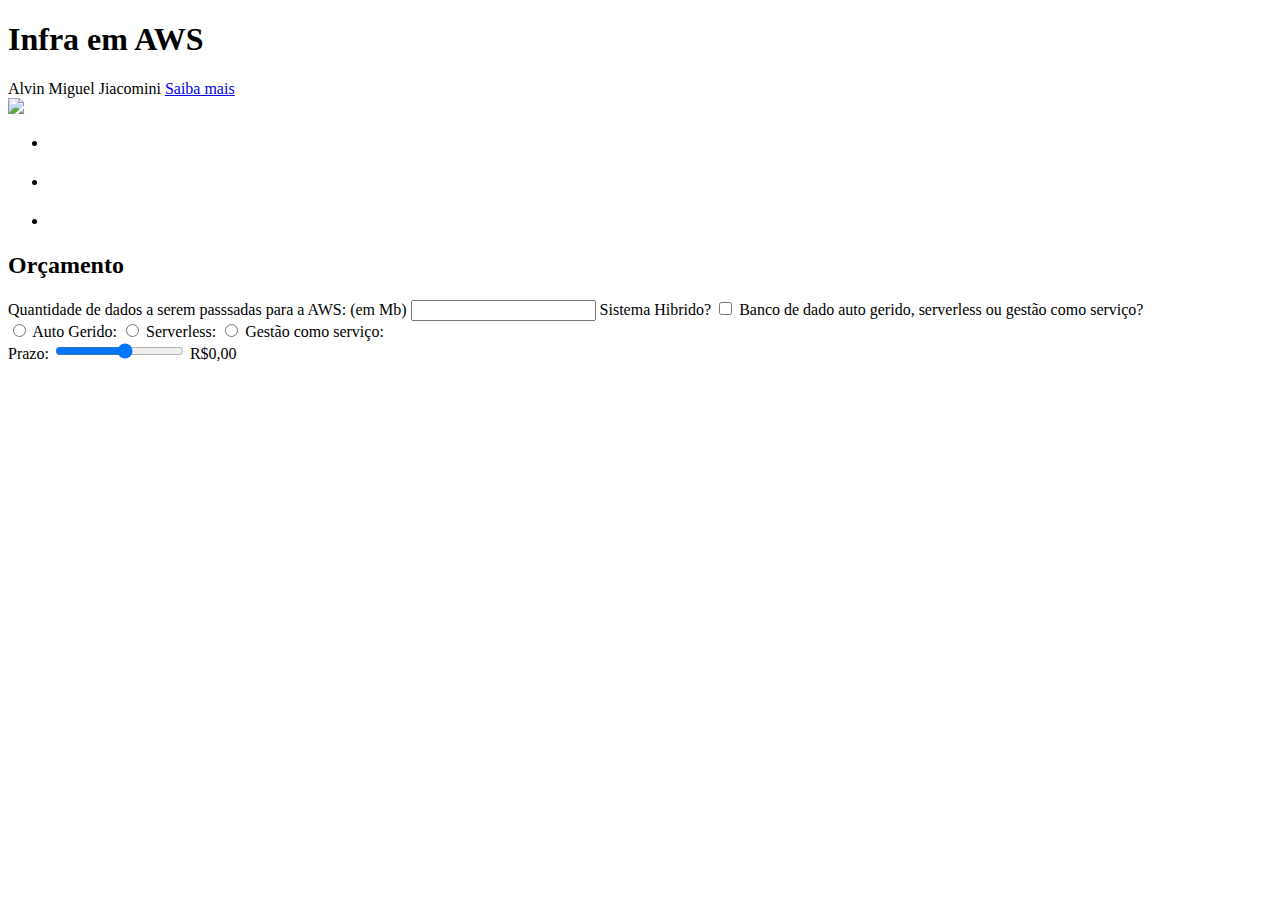
==== index.html @ 15820fe3 "Update index.html" ====
<!DOCTYPE html>
<html lang="en">

<head>
    <meta charset="UTF-8">
    <meta http-equiv="X-UA-Compatible" content="IE=edge">
    <meta name="viewport" content="width=device-width", initial-scale="1.0">
    <link rel="stylesheet" type="text/css" href="../assets/css/Style.css"/>
    <script src="./assets/js/script.js"></script>
</head>
<body>

    <header>
        <h1>Infra em AWS</h1>
        <span>Alvin Miguel Jiacomini</span>
        <a href="#">Saiba mais</a>
    </header>

    <section>
        <img src="https://avatars.githubusercontent.com/u/79878253?v=4">
    </section>




<section id="secao-projetos">
    <ul>
        <li class="card">
            <div class="card-image"><img src="" alt=""></div>
            <div class="card-info">
                <h3></h3>
                <h4></h4>
                <p></p>
            </div>
        </li>
        <li class="card">
            <div class="card-image"><img src="" alt=""></div>
            <div class="card-info">
                <h3></h3>
                <h4></h4>
                <p></p>
            </div>
        </li>
        <li class="card">
            <div class="card-image"><img src="" alt=""></div>
            <div class="card-info">
                <h3></h3>
                <h4></h4>
                <p></p>
            </div>
        </li>
    </ul>
</section>


<section id="secao-orcamento">
    <form action="">
        <h2>Orçamento</h2>
        <label for="Qtd dados">Quantidade de dados a serem passsadas para a AWS: (em Mb)</label>
        <input type="number" id="QtdDados">

        <label for="SH">Sistema Hibrido?</label>
        <input type="checkbox" id="SH">

        <label for="DB">Banco de dado auto gerido, serverless ou gestão como serviço?</label>
        <div>
            <input type="radio" id="AutoGerido" name="DB">
            <label for="Autogerido">Auto Gerido:</label>

            <input type="radio"  id="Servless" name="DB">
            <label for="servless">Serverless:</label>

            <input type="radio" id="Ctrl3" name="DB">
            <label for="Ctrl3">Gestão como serviço:</label> 
        </div>
        <label for="prazo" id="label_prazo">Prazo:</label>
        <input type="range" id="prazo" min="1" max="12">
        
        <output id="output">R$0,00</output>
    </form>
</section>

</body>

<script src="./assets/js/script.js"></script>
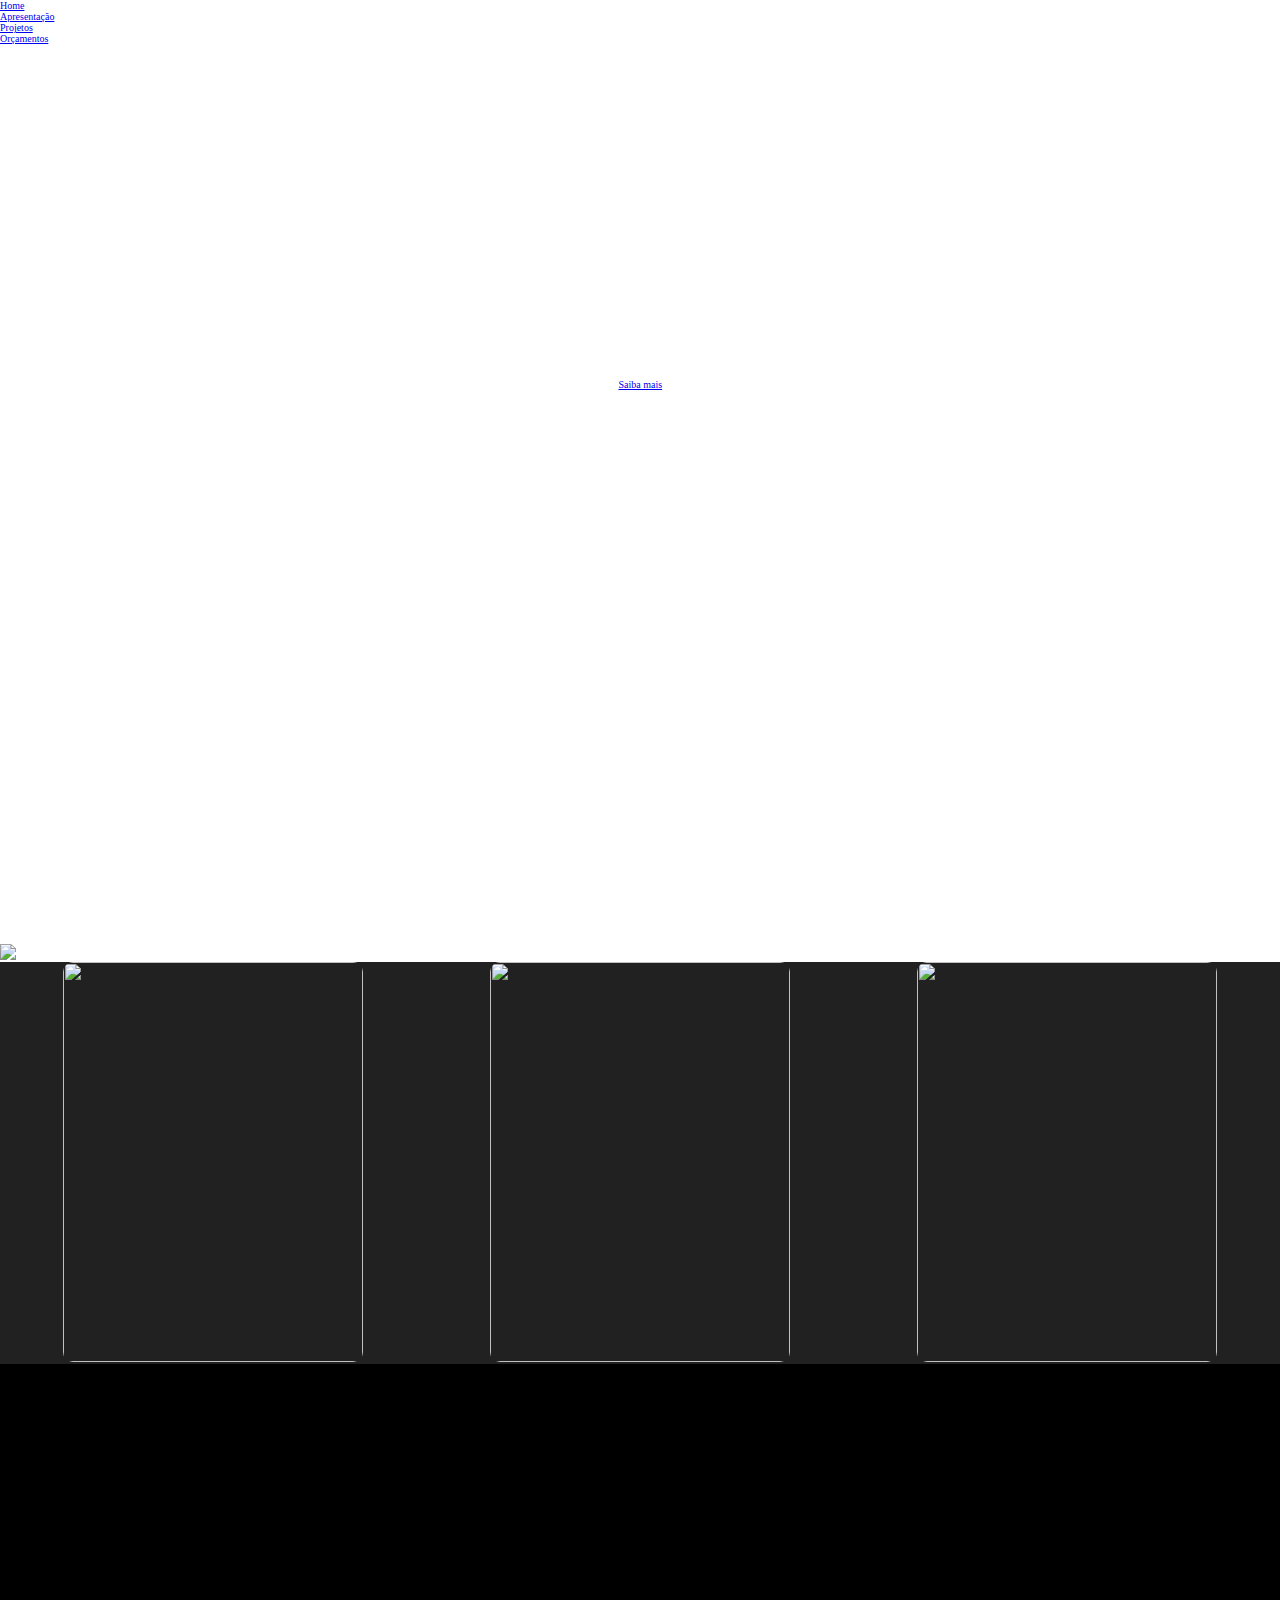
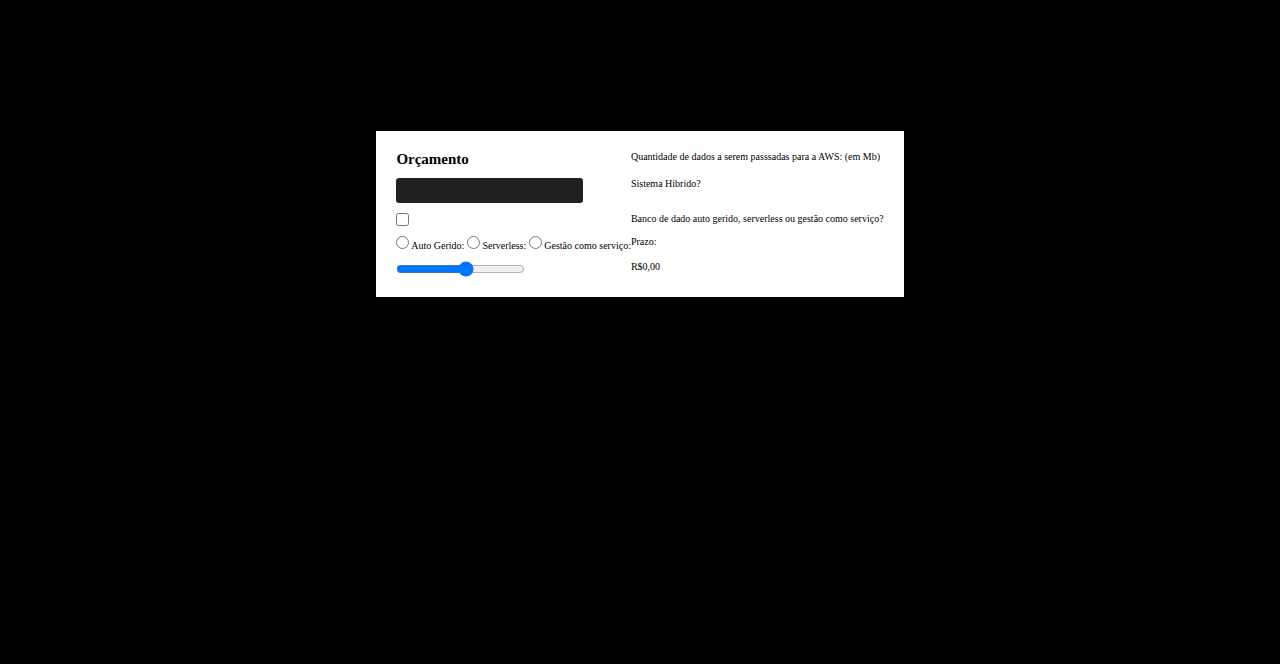
==== commit 7601dc07: "commit on 'main'" ====
--- a/index.html
+++ b/index.html
@@ -3,12 +3,26 @@
 
 <head>
     <meta charset="UTF-8">
-    <meta http-equiv="X-UA-Compatible" content="IE=edge">
     <meta name="viewport" content="width=device-width", initial-scale="1.0">
-    <link rel="stylesheet" type="text/css" href="../assets/css/Style.css"/>
+    <link rel="stylesheet" type="text/css" href="./assets/css/Style.css"/>
     <script src="./assets/js/script.js"></script>
+    <script src="./assets/js/menu.js"></script>
 </head>
 <body>
+    <div class='hamburguer'>
+        <div class='linha'></div>
+        <div class='linha'></div>
+        <div class='linha'></div>
+    </div>
+
+    <nav class="menu">
+        <ul>
+            <li><a href="http://">Home</a></li>
+            <li><a href="http://">Apresentação</a></li>
+            <li><a href="http://">Projetos</a></li>
+            <li><a href="http://">Orçamentos</a></li>
+        </ul>
+    </nav>
 
     <header>
         <h1>Infra em AWS</h1>
--- a/assets/css/Style.css
+++ b/assets/css/Style.css
@@ -0,0 +1,112 @@
+@import url('https://fonts.googleapis.com/css2?family=Montserrat:wght@500&family=Poppins&display=swap');
+
+*{
+    margin: 0;
+    padding: 0;
+    box-sizing: border-box;
+}
+
+:root{
+    font-size: 62.5%;
+}
+
+header{
+    height: 100vh;
+    background-image: url('../images/Hero.jpg');
+    background-size: cover;
+    color: #fff;
+    padding: 21rem 11rem;
+}
+
+h1{
+    font-family: 'poppins';
+    font-weight: 900;
+    font-size: 6rem;
+}
+
+span{
+    font-family: 'montserrat';
+    font-size: 4.5rem;
+    
+}
+
+.botao{
+    padding: 1.4rem 11rem;
+    background: linear-gradient(90deg, #6A3093 0%, #A044FF, 100%);
+    border-radius: 10px;
+
+}
+
+#secao-projetos{
+    background-color: #212121;
+    color:var(--color-default);
+}
+#secao-projetos ul{
+    display: flex;
+    justify-content: space-around;
+    list-style: none;
+
+}
+
+.card{
+    position: relative;
+    cursor:pointer;
+}
+.card:hover .card-image{
+    opacity: .2;
+}
+
+.card:hover .card-info{
+    opacity: 1;
+    top: 150px;
+}
+
+.card-image img{
+    height: 400px;
+    width: 300px;
+    border-radius: 10px;
+}
+
+.card-info{
+    position: absolute;
+    top: 0;
+    opacity: 0;
+    transition: opacity .7s ease-in-out, bottom .7s;
+}
+
+#secao-orcamento{
+    display: flex;
+    justify-content: center;
+    align-items: center;
+    height: 100vh;
+    background-color:black;
+}
+
+#secao-orcamento form{
+    display: grid;
+    grid-template-columns: 1fr auto;
+    justify-items: start;
+    row-gap: 1rem;
+    padding: 2rem;
+    background-color:#fff;
+    border: radius 10px;
+    position: relative;
+}
+#secao-orcamento output{
+    grid-column: 2;
+}
+
+#secao-orcamento h3{
+    position: absolute;
+    position: top -10%;
+    background-color: #6A3093;
+    color: #fff;
+}
+
+input[type="number"]{
+    padding: .5rem;
+    background-color: #212121;
+    color: var(--color-default);
+    border: none;
+    border-radius: .3rem;
+}
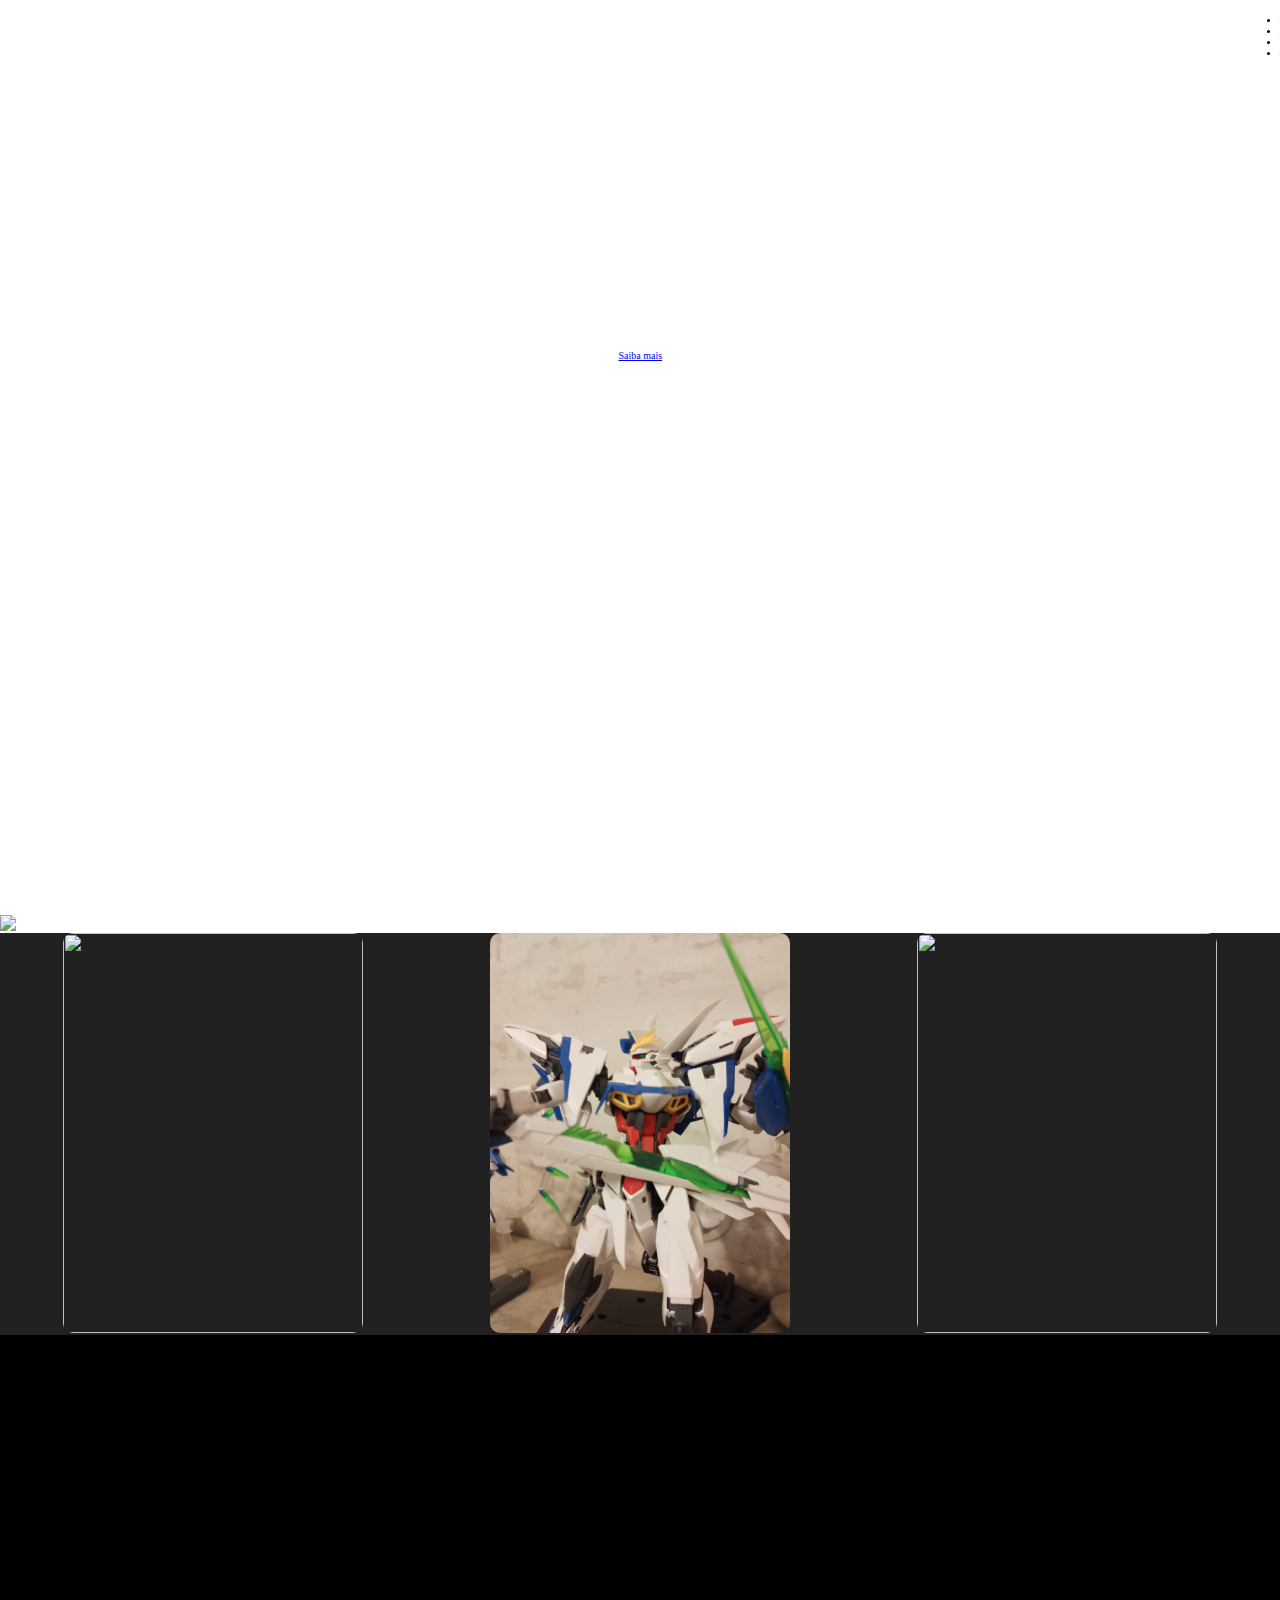
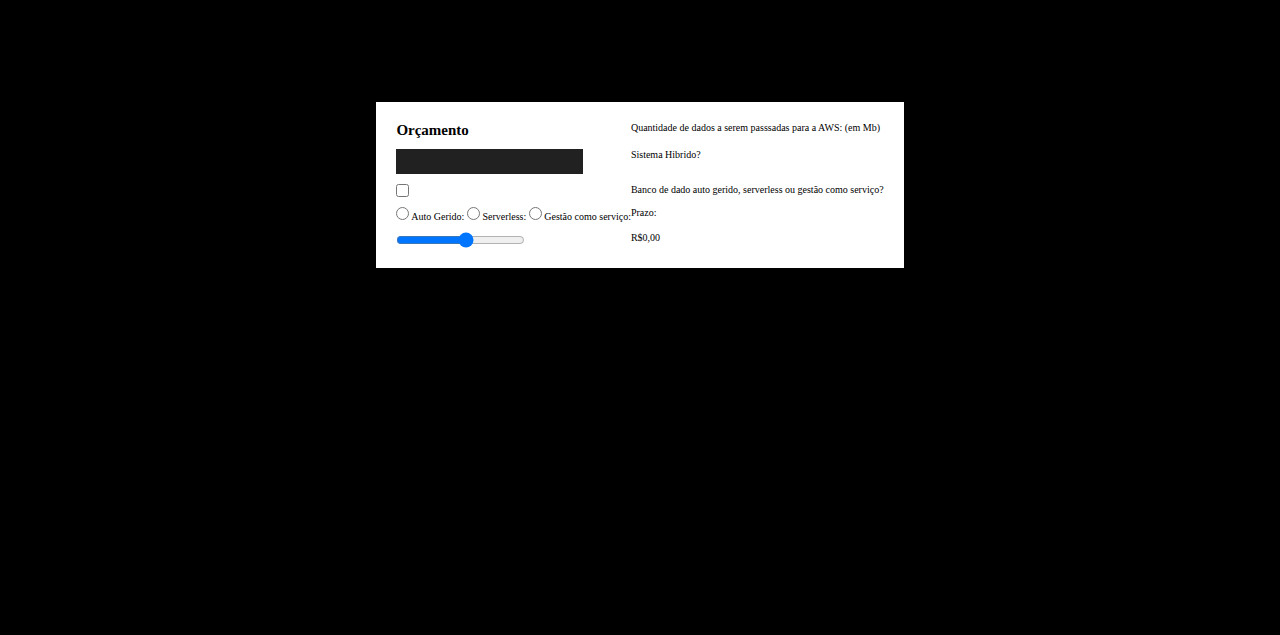
==== commit 8f44548e: "update2" ====
--- a/index.html
+++ b/index.html
@@ -5,11 +5,12 @@
     <meta charset="UTF-8">
     <meta name="viewport" content="width=device-width", initial-scale="1.0">
     <link rel="stylesheet" type="text/css" href="./assets/css/Style.css"/>
+    <link rel="stylesheet" href="https://cdnjs.cloudflare.com/ajax/libs/font-awesome/6.4.0/css/all.min.css" integrity="sha512-iecdLmaskl7CVkqkXNQ/ZH/XLlvWZOJyj7Yy7tcenmpD1ypASozpmT/E0iPtmFIB46ZmdtAc9eNBvH0H/ZpiBw==" crossorigin="anonymous" referrerpolicy="no-referrer" />
     <script src="./assets/js/script.js"></script>
     <script src="./assets/js/menu.js"></script>
 </head>
 <body>
-    <div class='hamburguer'>
+    <div class="hamburguer">
         <div class='linha'></div>
         <div class='linha'></div>
         <div class='linha'></div>
@@ -17,10 +18,27 @@
 
     <nav class="menu">
         <ul>
-            <li><a href="http://">Home</a></li>
-            <li><a href="http://">Apresentação</a></li>
-            <li><a href="http://">Projetos</a></li>
-            <li><a href="http://">Orçamentos</a></li>
+            <li>
+                <a href="#">
+                    <i class="fa-solid fa-house-user"></i>
+                    Home
+                </a>
+            </li>
+            <li>
+                <a href="#">
+                    Apresentação
+                </a>
+            </li>
+            <li>
+                <a href="#">
+                    Projetos
+                </a>
+            </li>
+            <li>
+                <a href="#">
+                    Orçamentos
+                </a>
+            </li>
         </ul>
     </nav>
 
@@ -48,10 +66,10 @@
             </div>
         </li>
         <li class="card">
-            <div class="card-image"><img src="" alt=""></div>
+            <div class="card-image"><img src="./assets/images/gundam.jfif" alt=""></div>
             <div class="card-info">
-                <h3></h3>
-                <h4></h4>
+                <h2>Gundam</h2>
+                <h3>Eclipse</h3>
                 <p></p>
             </div>
         </li>
@@ -97,3 +115,4 @@
 </body>
 
 <script src="./assets/js/script.js"></script>
+
--- a/assets/css/Style.css
+++ b/assets/css/Style.css
@@ -10,9 +10,44 @@
     font-size: 62.5%;
 }
 
+body{
+    font-family: var(--font-default);
+}
+
+.hamburger{
+    display: flex;
+    flex-direction: column;
+    justify-content: space-between;
+    height: 2.4rem;
+    width: 2.4rem;
+    background-color: red;
+    position: fixed;
+    right: 1.5em;
+    top: 1.5rem;
+    z-index:10;
+}
+.linha{
+    height: .5rem;
+    width: 100%;
+    background-color: white;
+}
+
+.menu{
+    height: 100vh;
+    width: 20rem;
+    position: fixed;
+    right: -200px;
+    background-color: white;
+    z-index:10;
+}
+
+.show-menu{
+    right:0;
+}
+
 header{
     height: 100vh;
-    background-image: url('../images/Hero.jpg');
+    background-image: url('../Image/Hero.jpg');
     background-size: cover;
     color: #fff;
     padding: 21rem 11rem;
@@ -105,8 +140,8 @@
 
 input[type="number"]{
     padding: .5rem;
+    
     background-color: #212121;
-    color: var(--color-default);
+    color: white;
     border: none;
-    border-radius: .3rem;
 }
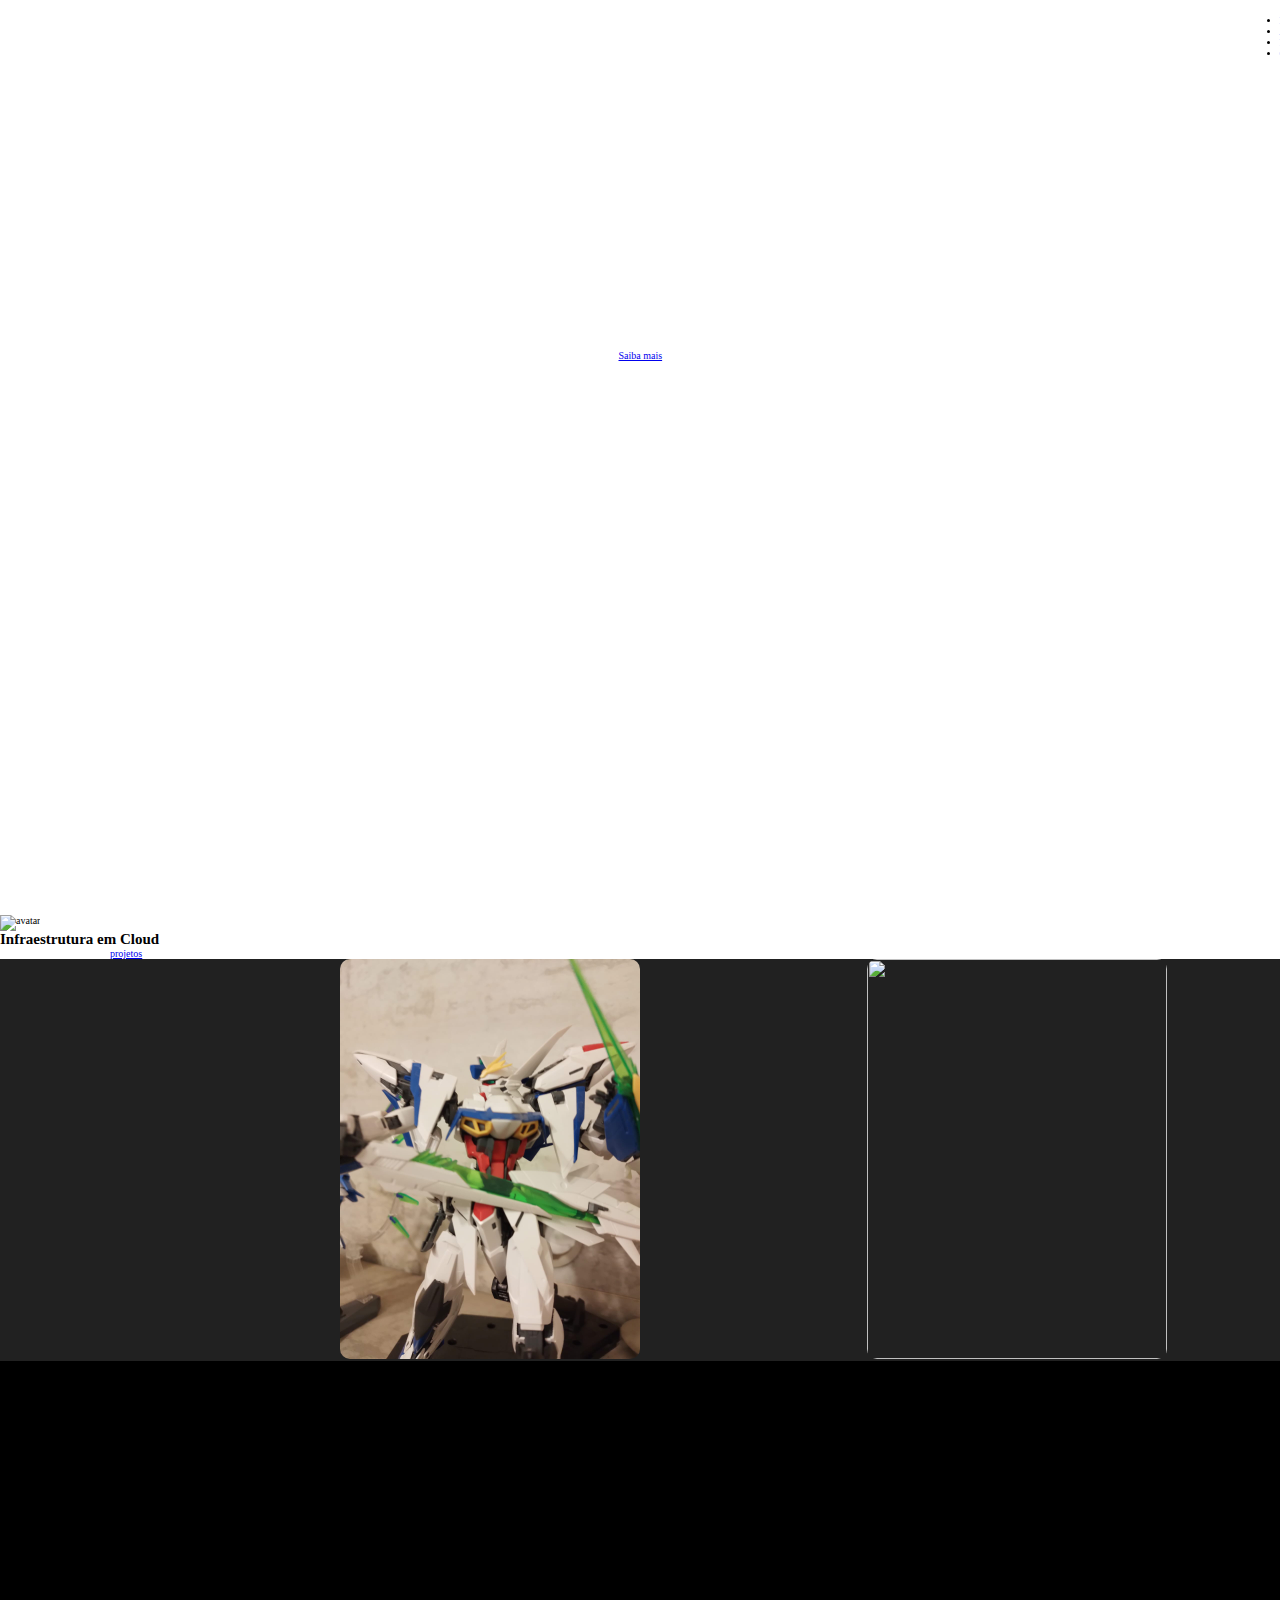
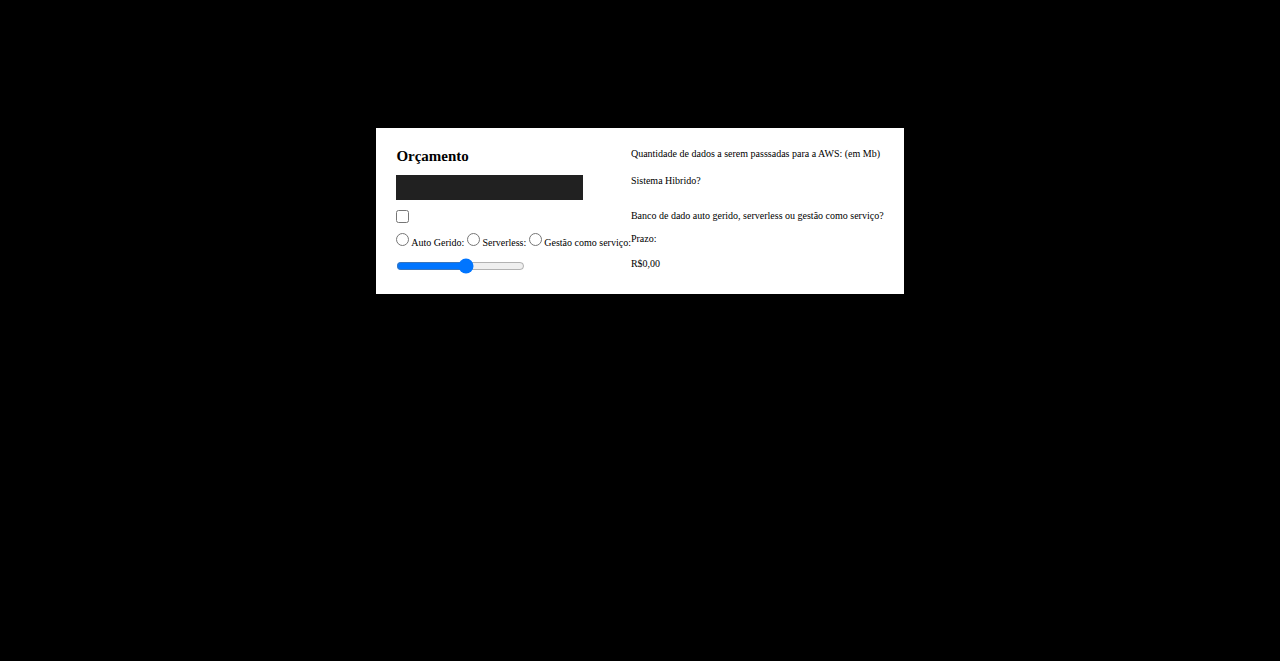
==== commit 54396fb4: "Add files via upload" ====
--- a/index.html
+++ b/index.html
@@ -3,12 +3,13 @@
 
 <head>
     <meta charset="UTF-8">
+    <meta http-equiv="X-UA-Compatible" content="IE=edge">
     <meta name="viewport" content="width=device-width", initial-scale="1.0">
+    <title>Document</title>
     <link rel="stylesheet" type="text/css" href="./assets/css/Style.css"/>
     <link rel="stylesheet" href="https://cdnjs.cloudflare.com/ajax/libs/font-awesome/6.4.0/css/all.min.css" integrity="sha512-iecdLmaskl7CVkqkXNQ/ZH/XLlvWZOJyj7Yy7tcenmpD1ypASozpmT/E0iPtmFIB46ZmdtAc9eNBvH0H/ZpiBw==" crossorigin="anonymous" referrerpolicy="no-referrer" />
-    <script src="./assets/js/script.js"></script>
-    <script src="./assets/js/menu.js"></script>
 </head>
+
 <body>
     <div class="hamburguer">
         <div class='linha'></div>
@@ -25,17 +26,20 @@
                 </a>
             </li>
             <li>
-                <a href="#">
+                <a href="#secao-apresentacao">
+                    <i class="fa-solid fa-user"></i>
                     Apresentação
                 </a>
             </li>
             <li>
-                <a href="#">
+                <a href="#secao-projetos">
+                    <i class="fa-solid fa-code"></i>
                     Projetos
                 </a>
             </li>
             <li>
-                <a href="#">
+                <a href="#secao-orcamento">
+                    <i class="fa-solid fa-money-bill"></i>
                     Orçamentos
                 </a>
             </li>
@@ -48,71 +52,77 @@
         <a href="#">Saiba mais</a>
     </header>
 
-    <section>
-        <img src="https://avatars.githubusercontent.com/u/79878253?v=4">
+    <section id="secao-apresentacao">
+        <img class="avatar" src="https://avatars.githubusercontent.com/u/79878253?v=4" alt="avatar">
+        <div id="texto-apresentacao">
+            <h2>Infraestrutura em Cloud</h2>
+            <p></p>
+            <a href="#secao-projetos" class="botao">projetos</a>
+        </div>
     </section>
 
 
 
-
-<section id="secao-projetos">
-    <ul>
-        <li class="card">
-            <div class="card-image"><img src="" alt=""></div>
-            <div class="card-info">
-                <h3></h3>
-                <h4></h4>
-                <p></p>
-            </div>
-        </li>
-        <li class="card">
-            <div class="card-image"><img src="./assets/images/gundam.jfif" alt=""></div>
-            <div class="card-info">
-                <h2>Gundam</h2>
-                <h3>Eclipse</h3>
-                <p></p>
-            </div>
-        </li>
-        <li class="card">
-            <div class="card-image"><img src="" alt=""></div>
-            <div class="card-info">
-                <h3></h3>
-                <h4></h4>
-                <p></p>
-            </div>
-        </li>
-    </ul>
-</section>
+    <section id="secao-projetos">
+        <ul>
+            <li class="card">
+                <div css="calard-image"><img src="./assets/images/aws.png" alt=""></div>
+                <div class="card-info">
+                    <h3>Projetos</h3>
+                    <h4>AWS Partner</h4>
+                    <p></p>
+                </div>
+            </li>
+            <li class="card">
+                <div class="card-image"><img src="./assets/images/gundam.jfif" alt=""></div>
+                <div class="card-info">
+                    <h2>Gundam</h2>
+                    <h3>Eclipse</h3>
+                    <p></p>
+                </div>
+            </li>
+            <li class="card">
+                <div class="card-image"><img src="" alt=""></div>
+                <div class="card-info">
+                    <h3></h3>
+                    <h4></h4>
+                    <p></p>
+                </div>
+            </li>
+        </ul>
+    </section>
 
 
-<section id="secao-orcamento">
-    <form action="">
-        <h2>Orçamento</h2>
-        <label for="Qtd dados">Quantidade de dados a serem passsadas para a AWS: (em Mb)</label>
-        <input type="number" id="QtdDados">
+    <section id="secao-orcamento">
+        <form action="">
+            <h2>Orçamento</h2>
+            <label for="Qtd dados">Quantidade de dados a serem passsadas para a AWS: (em Mb)</label>
+            <input type="number" id="QtdDados">
 
-        <label for="SH">Sistema Hibrido?</label>
-        <input type="checkbox" id="SH">
+            <label for="SH">Sistema Hibrido?</label>
+            <input type="checkbox" id="SH">
 
-        <label for="DB">Banco de dado auto gerido, serverless ou gestão como serviço?</label>
-        <div>
-            <input type="radio" id="AutoGerido" name="DB">
-            <label for="Autogerido">Auto Gerido:</label>
+            <label for="DB">Banco de dado auto gerido, serverless ou gestão como serviço?</label>
+            <div>
+                <input type="radio" id="AutoGerido" name="DB">
+                <label for="Autogerido">Auto Gerido:</label>
 
-            <input type="radio"  id="Servless" name="DB">
-            <label for="servless">Serverless:</label>
+                <input type="radio"  id="Servless" name="DB">
+                <label for="servless">Serverless:</label>
 
-            <input type="radio" id="Ctrl3" name="DB">
-            <label for="Ctrl3">Gestão como serviço:</label> 
-        </div>
-        <label for="prazo" id="label_prazo">Prazo:</label>
-        <input type="range" id="prazo" min="1" max="12">
-        
-        <output id="output">R$0,00</output>
-    </form>
-</section>
+                <input type="radio" id="Ctrl3" name="DB">
+                <label for="Ctrl3">Gestão como serviço:</label> 
+            </div>
+            <label for="prazo" id="label_prazo">Prazo:</label>
+            <input type="range" id="prazo" min="1" max="12">
+            
+            <output id="output">R$0,00</output>
+        </form>
+    </section>
+        <script src="./assets/js/script.js"></script>
+        <script src="./assets/js/menu.js"></script>
 
 </body>
 
-<script src="./assets/js/script.js"></script>
+</html>
 
--- a/assets/css/Style.css
+++ b/assets/css/Style.css
@@ -94,6 +94,8 @@
 .card:hover .card-info{
     opacity: 1;
     top: 150px;
+    color:var(--font-default);
+    z-index: 10;
 }
 
 .card-image img{
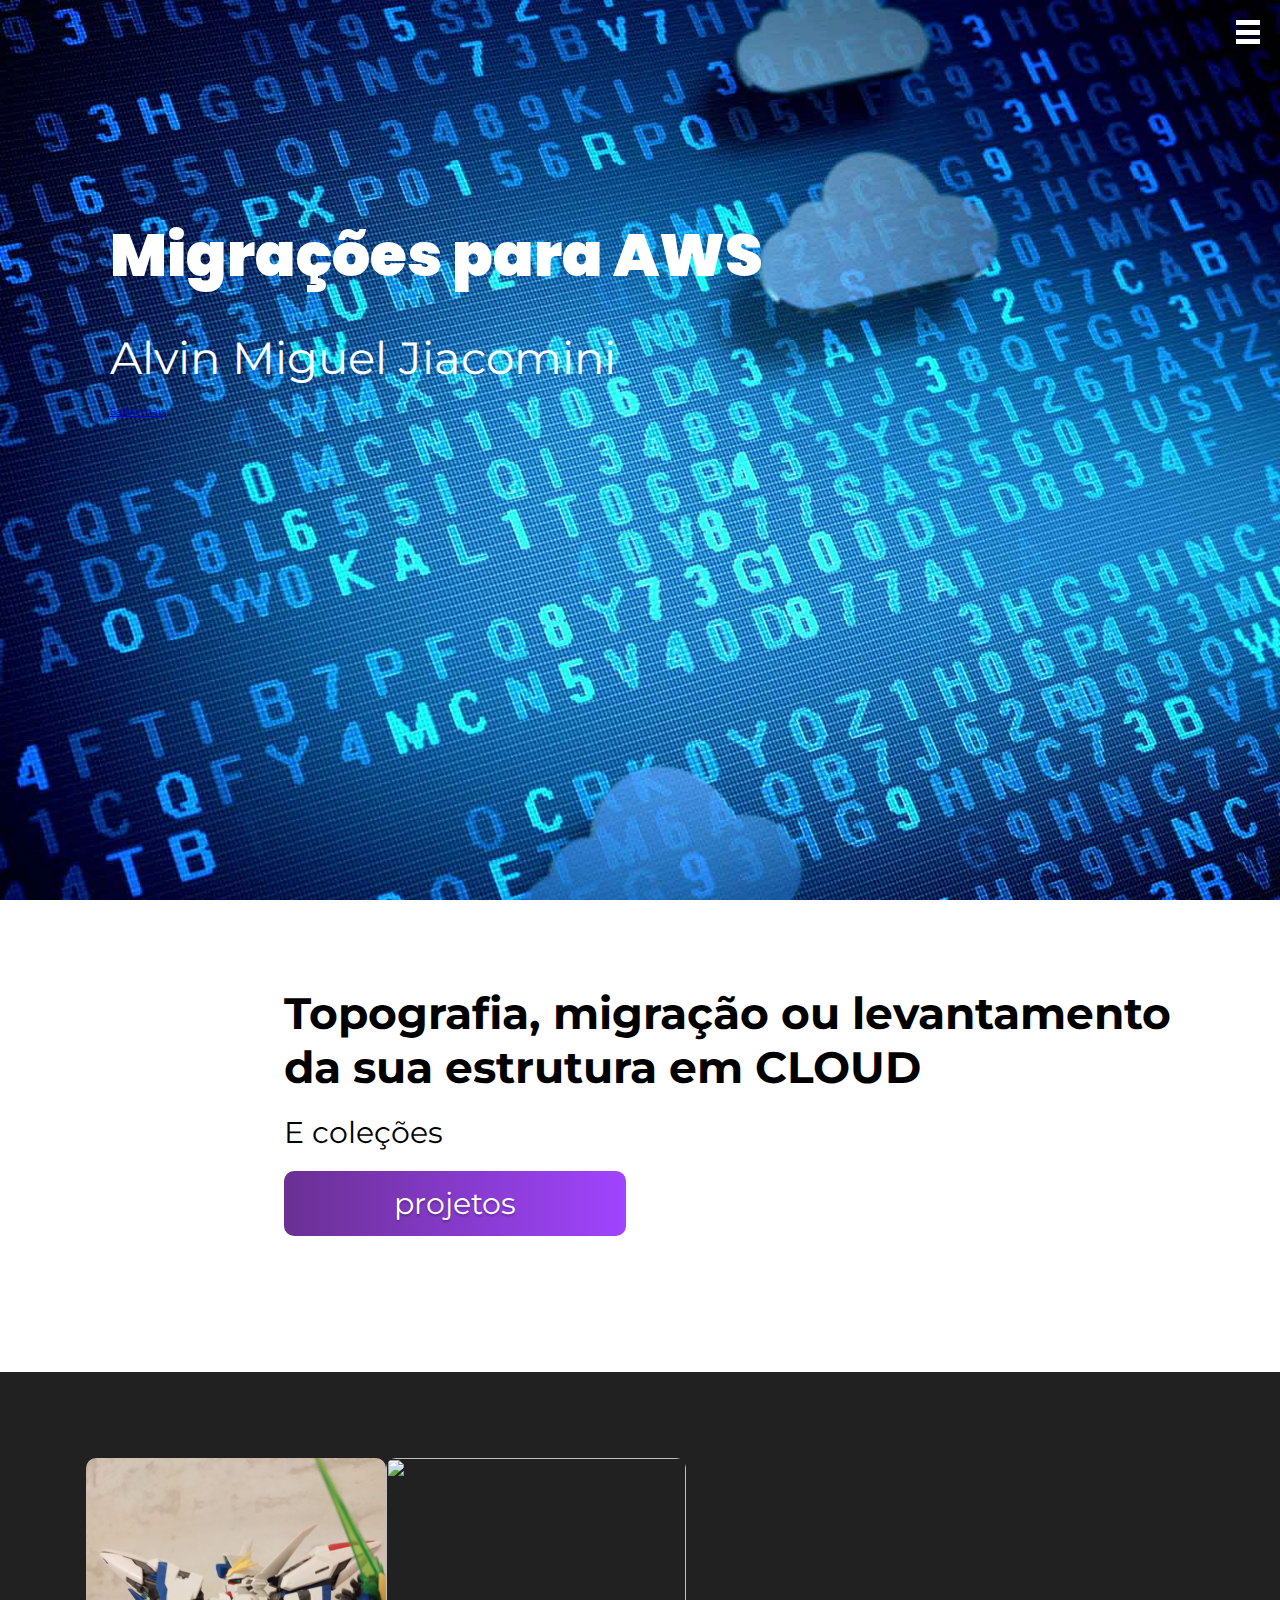
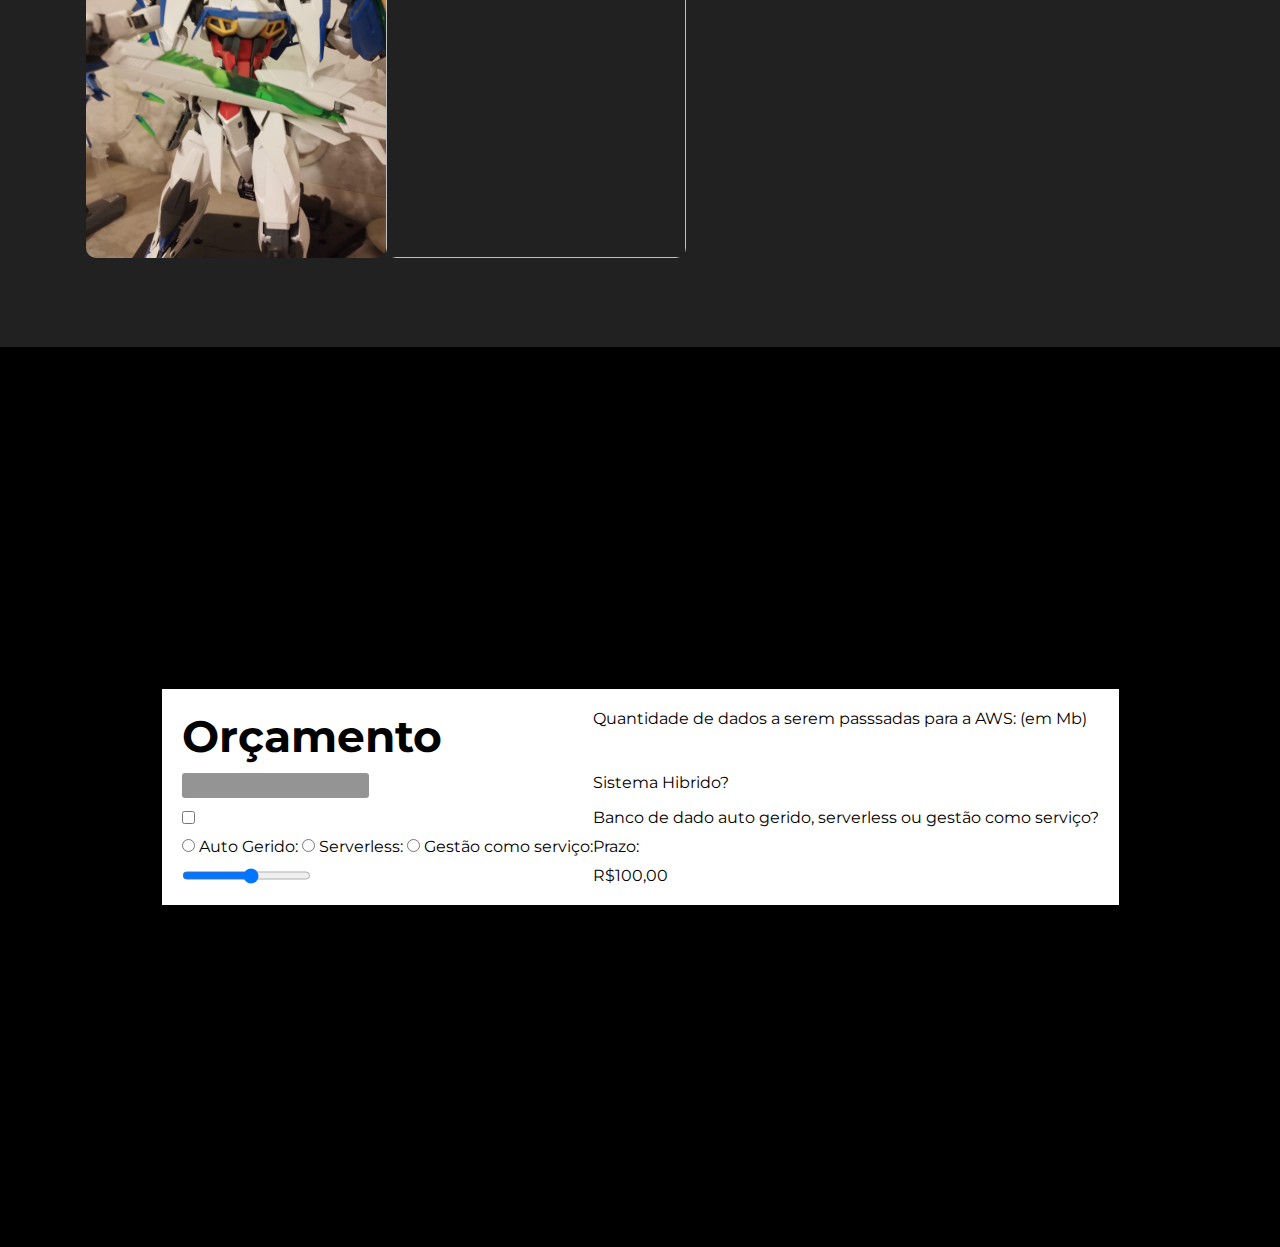
==== commit a8ac5569: "update53" ====
--- a/index.html
+++ b/index.html
@@ -12,9 +12,9 @@
 
 <body>
     <div class="hamburguer">
-        <div class='linha'></div>
-        <div class='linha'></div>
-        <div class='linha'></div>
+        <div class="linha"></div>
+        <div class="linha"></div>
+        <div class="linha"></div>
     </div>
 
     <nav class="menu">
@@ -47,16 +47,16 @@
     </nav>
 
     <header>
-        <h1>Infra em AWS</h1>
+        <h1>Migrações para AWS</h1>
         <span>Alvin Miguel Jiacomini</span>
         <a href="#">Saiba mais</a>
     </header>
 
     <section id="secao-apresentacao">
-        <img class="avatar" src="https://avatars.githubusercontent.com/u/79878253?v=4" alt="avatar">
+        <img class="avatar large-only" src="https://avatars.githubusercontent.com/u/79878253?v=4" alt="avatar">
         <div id="texto-apresentacao">
-            <h2>Infraestrutura em Cloud</h2>
-            <p></p>
+            <h2>Topografia, migração ou levantamento da sua estrutura em CLOUD</h2>
+            <p>E coleções</p>
             <a href="#secao-projetos" class="botao">projetos</a>
         </div>
     </section>
@@ -113,10 +113,11 @@
                 <input type="radio" id="Ctrl3" name="DB">
                 <label for="Ctrl3">Gestão como serviço:</label> 
             </div>
+            
             <label for="prazo" id="label_prazo">Prazo:</label>
             <input type="range" id="prazo" min="1" max="12">
             
-            <output id="output">R$0,00</output>
+            <output id="output">R$100,00</output>
         </form>
     </section>
         <script src="./assets/js/script.js"></script>
--- a/assets/css/Style.css
+++ b/assets/css/Style.css
@@ -6,57 +6,106 @@
     box-sizing: border-box;
 }
 
+
 :root{
-    font-size: 62.5%;
+    font-size: 62.5%; 
+    --font-default: 'Montserrat';
+    --font-heading: 'Poppins';
+    --color-default: #FFF;
+    --color-secundary: #000;
+}
+
+html{
+    scroll-behavior: smooth;
 }
 
 body{
     font-family: var(--font-default);
 }
 
-.hamburger{
+.hamburguer{
     display: flex;
     flex-direction: column;
     justify-content: space-between;
     height: 2.4rem;
     width: 2.4rem;
-    background-color: red;
     position: fixed;
-    right: 1.5em;
-    top: 1.5rem;
-    z-index:10;
-}
+    right: 2rem;
+    top: 2rem;
+    z-index: 11;
+    cursor: pointer;
+}
+
 .linha{
     height: .5rem;
     width: 100%;
     background-color: white;
+    box-shadow: 2px 2px 2px #000;
 }
 
 .menu{
     height: 100vh;
     width: 20rem;
     position: fixed;
-    right: -200px;
+    right: -20rem;
     background-color: white;
-    z-index:10;
-}
+    z-index: 9;
+    transition:right 1s;
+    font-size:1.8rem;
+}
+
+.menu a{
+    text-decoration: none;
+    color: var(--color-secundary);
+}
+.menu a:hover{
+    color: #6A3093;
+}
+
+.menu ul{
+    height: 100%;
+    display: flex;
+    flex-direction: column;
+    justify-content: center;
+    margin-left: 2rem;
+    gap: 1.6rem
+}
+
+.menu li{
+    list-style: none;
+}
+
+
 
 .show-menu{
     right:0;
 }
 
 header{
+    display: flex; 
+    flex-direction: column;
+    align-items: flex-start;
+    gap: 2rem;
     height: 100vh;
-    background-image: url('../Image/Hero.jpg');
+    background-image: url("../images/hero.jpg");
     background-size: cover;
-    color: #fff;
+    color:#FFFFFF;
     padding: 21rem 11rem;
 }
 
 h1{
     font-family: 'poppins';
     font-weight: 900;
-    font-size: 6rem;
+    font-size: clamp(3rem, 5vw, 6rem); /*5% da altura da tela, sendo 3rem o min e 6rem o max*/
+    margin-bottom: 1rem;
+}
+
+h2{
+    font-size: 4.4rem;
+}
+
+p{
+    font-size: 3rem;
 }
 
 span{
@@ -67,9 +116,41 @@
 
 .botao{
     padding: 1.4rem 11rem;
-    background: linear-gradient(90deg, #6A3093 0%, #A044FF, 100%);
+    background: linear-gradient(90deg, #6A3093 0%, #A044FF 100%);
     border-radius: 10px;
-
+    font-size: 3rem;
+    color: #FFFFFF;
+    text-shadow: 0px 2px 2px rgba(0, 0, 0, 0.25);
+    text-decoration: none;
+}
+
+section {
+    display: flex;
+    gap: 2rem;
+    padding: 8.6rem;
+}
+
+.avatar {
+    border-radius: 50%;
+    width: 300px;
+    height: 300px;
+    animation: zoom 5s ease-in-out;
+}
+
+@keyframes zoom{
+    0%{
+        transform: scale(1.1);
+    }
+    100%{
+        transform: scale(1);
+    }
+}
+
+#texto-apresentacao{
+    display: flex;
+    flex-direction: column;
+    align-items: flex-start;
+    gap: 2rem;
 }
 
 #secao-projetos{
@@ -81,6 +162,37 @@
     justify-content: space-around;
     list-style: none;
 
+}
+#secao-projetos li{
+    list-style: none;
+    position: relative;
+    cursor: pointer;
+}
+
+#secao-projetos h3{
+    font-size: 3rem;
+    color:orange;
+}
+
+.card-image img{
+    width: 300px;
+    height: 400px;
+    border-radius: 10px;
+}
+
+.card-info{
+    display: flex;
+    flex-direction: column;
+    position: absolute;
+    bottom: 0;
+    opacity: 0;
+    transition: opacity .5s, bottom .5s;
+    padding: 2rem;
+    gap: 1rem;
+}
+
+.card-info h4{
+    color: #c36eff;
 }
 
 .card{
@@ -96,19 +208,6 @@
     top: 150px;
     color:var(--font-default);
     z-index: 10;
-}
-
-.card-image img{
-    height: 400px;
-    width: 300px;
-    border-radius: 10px;
-}
-
-.card-info{
-    position: absolute;
-    top: 0;
-    opacity: 0;
-    transition: opacity .7s ease-in-out, bottom .7s;
 }
 
 #secao-orcamento{
@@ -128,22 +227,41 @@
     background-color:#fff;
     border: radius 10px;
     position: relative;
-}
+    font-size: 1.6rem;
+}
+
 #secao-orcamento output{
     grid-column: 2;
 }
 
 #secao-orcamento h3{
     position: absolute;
-    position: top -10%;
+    top: -10%;
+    left: 1rem;
     background-color: #6A3093;
-    color: #fff;
+    color: #FFF;
+    padding: .7rem;
+    border-radius: 5px;
 }
 
 input[type="number"]{
     padding: .5rem;
     
-    background-color: #212121;
-    color: white;
+    background-color: #949494;
+    color: var(--color-default);
     border: none;
-}
+    border-radius: .3rem;
+}
+
+@media (max-width: 1200px){
+    #secao-projetos ul{
+        flex-direction:column
+    }
+
+}
+@media (max-width: 800px){
+    .large-only{
+        display:none;
+    }
+
+}
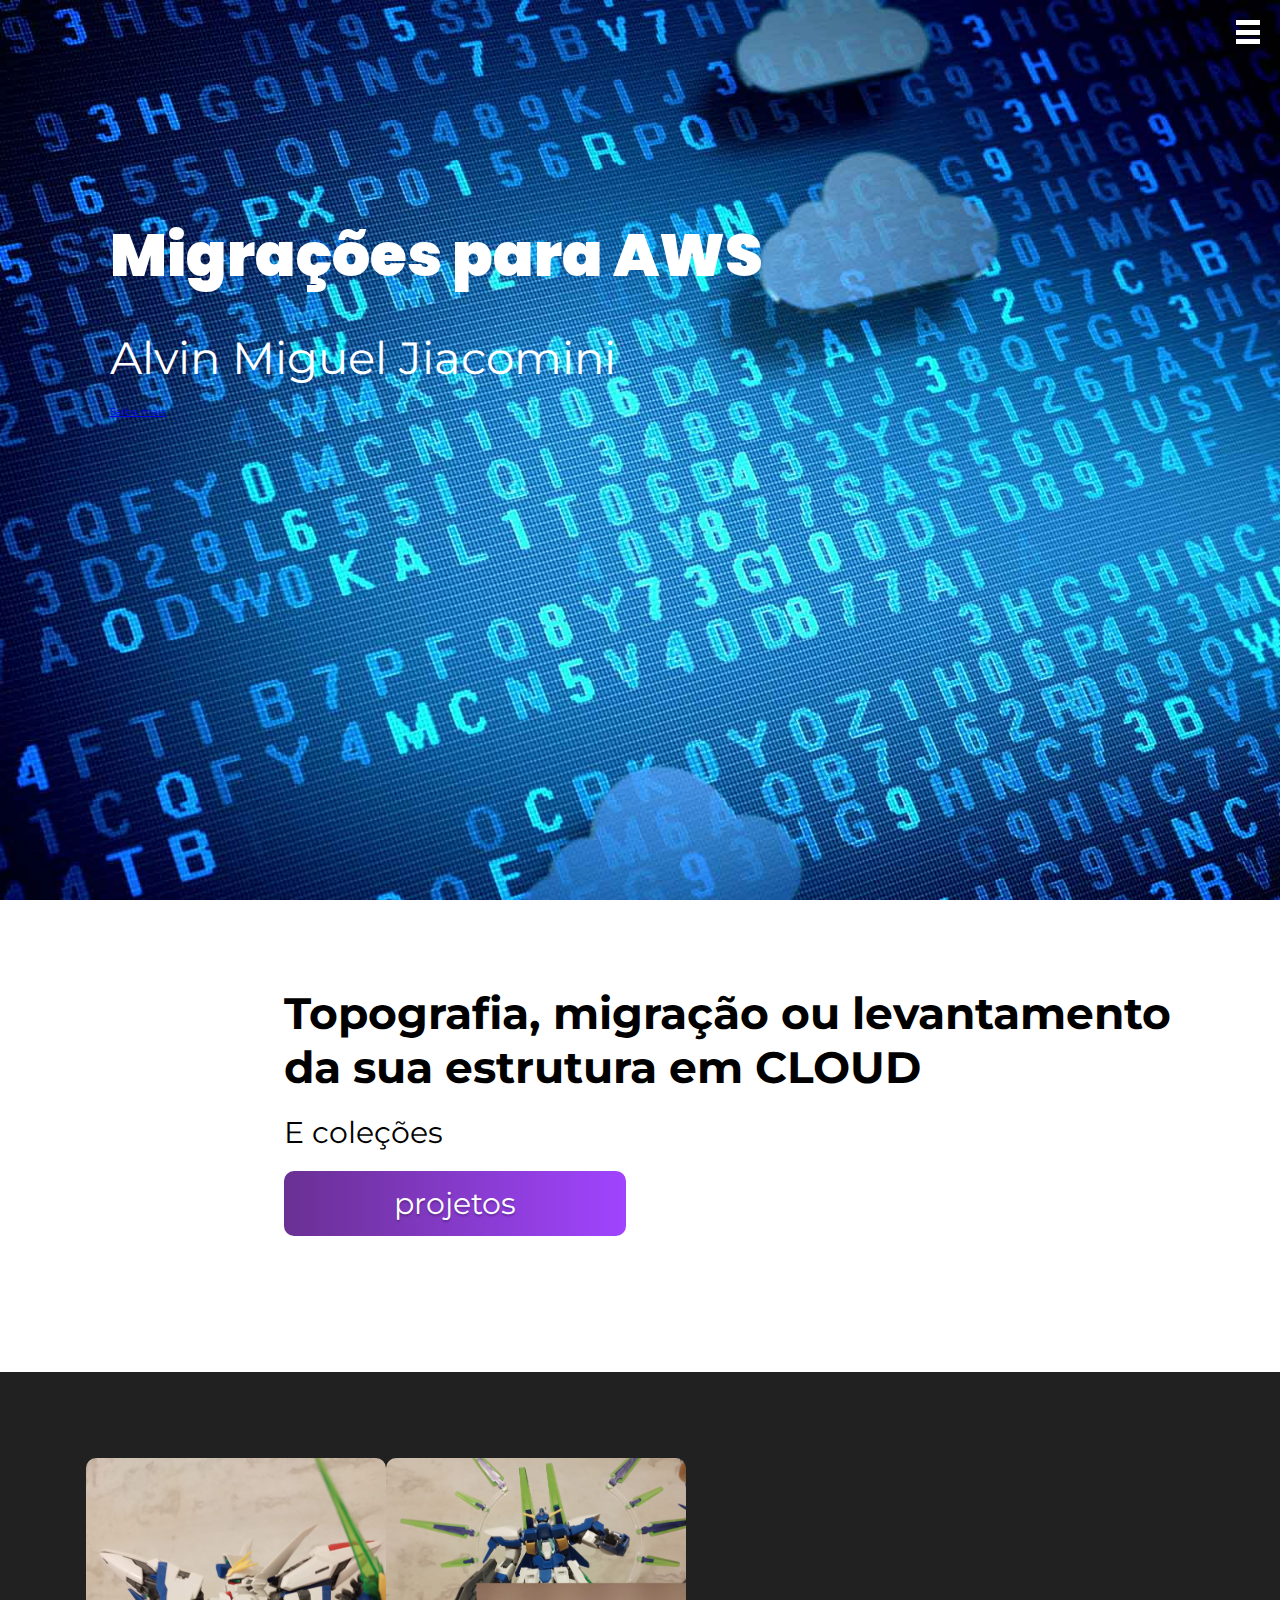
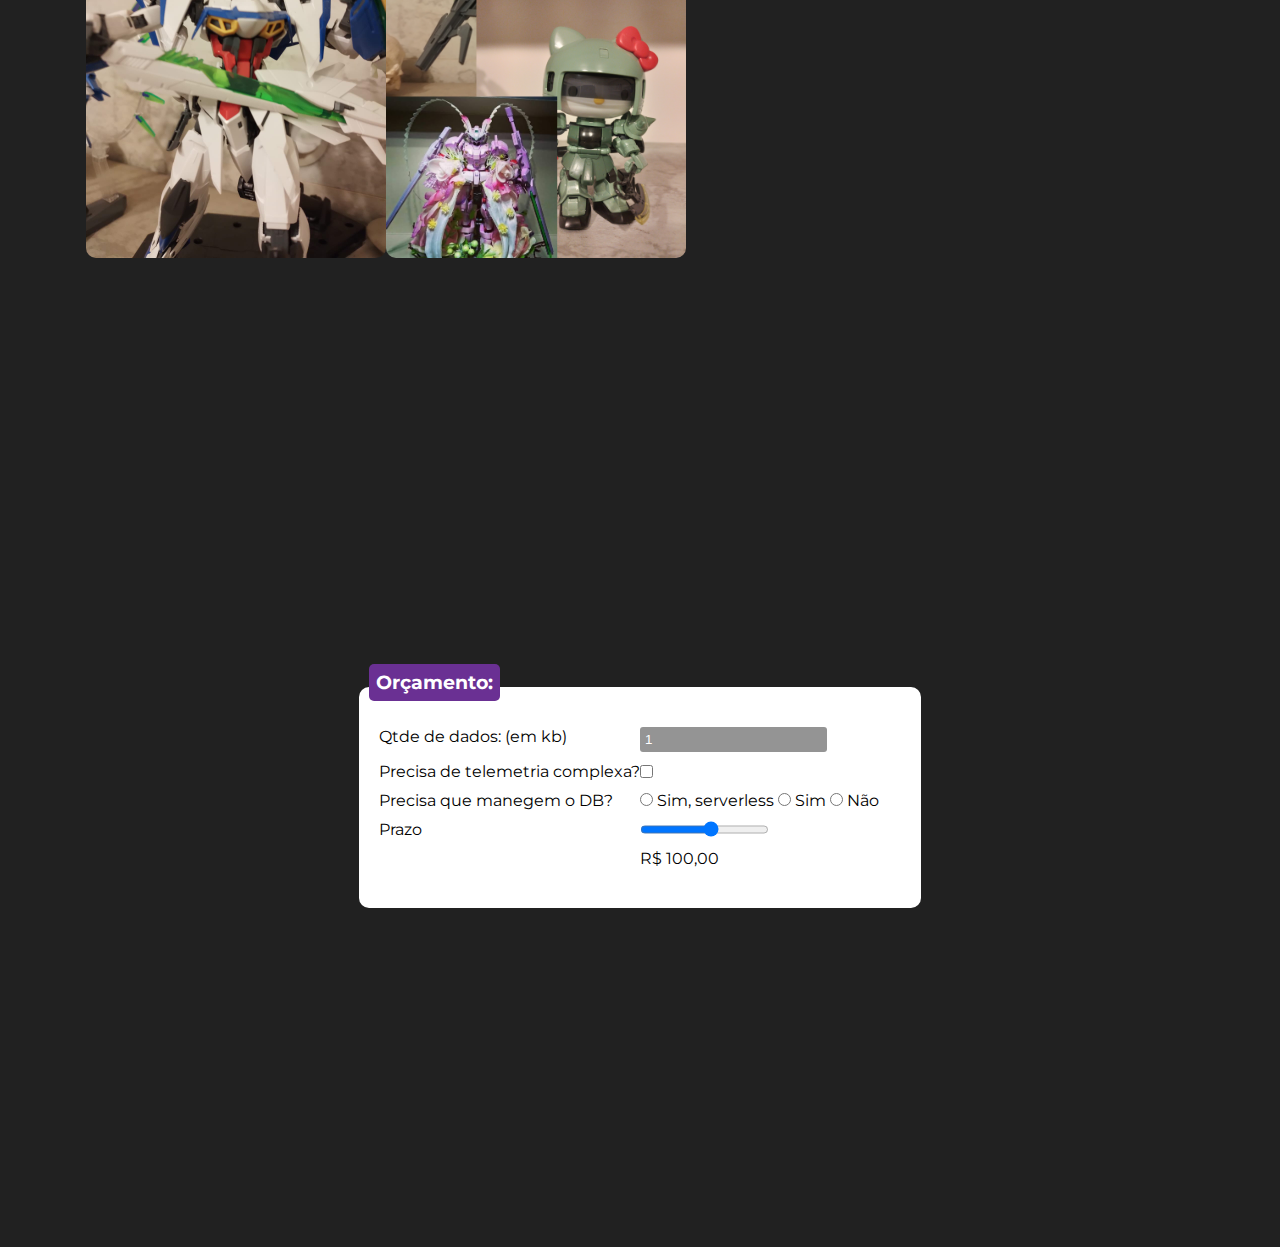
==== commit 96db0d7e: "Update 44" ====
--- a/index.html
+++ b/index.html
@@ -76,16 +76,16 @@
             <li class="card">
                 <div class="card-image"><img src="./assets/images/gundam.jfif" alt=""></div>
                 <div class="card-info">
-                    <h2>Gundam</h2>
-                    <h3>Eclipse</h3>
+                    <h3>Gundam</h3>
+                    <h4>Eclipse</h4>
                     <p></p>
                 </div>
             </li>
             <li class="card">
-                <div class="card-image"><img src="" alt=""></div>
+                <div class="card-image"><img src="./assets/images/colec.png" alt=""></div>
                 <div class="card-info">
-                    <h3></h3>
-                    <h4></h4>
+                    <h3>Coleção Gunpla</h3>
+                    <h4>Customs e Originais</h4>
                     <p></p>
                 </div>
             </li>
@@ -95,31 +95,33 @@
 
     <section id="secao-orcamento">
         <form action="">
-            <h2>Orçamento</h2>
-            <label for="Qtd dados">Quantidade de dados a serem passsadas para a AWS: (em Mb)</label>
-            <input type="number" id="QtdDados">
+            <h3>Orçamento:</h3>
 
-            <label for="SH">Sistema Hibrido?</label>
-            <input type="checkbox" id="SH">
+            <label for="qtde">Qtde de dados: (em kb)</label>
+            <input type="number" id="qtde" min="1" value="1">
 
-            <label for="DB">Banco de dado auto gerido, serverless ou gestão como serviço?</label>
+            <label for="telemetria">Precisa de telemetria complexa?</label>
+            <input type="checkbox" id="telemetria">
+
+            <label for="mangDB">Precisa que manegem o DB?</label>
             <div>
-                <input type="radio" id="AutoGerido" name="DB">
-                <label for="Autogerido">Auto Gerido:</label>
+                <input type="radio" id="serverless" name="mangDB">
+                <label for="serverless">Sim, serverless</label>
 
-                <input type="radio"  id="Servless" name="DB">
-                <label for="servless">Serverless:</label>
+                <input type="radio" id="mang_sim" name="mangDB">
+                <label for="mang_sim">Sim</label>
 
-                <input type="radio" id="Ctrl3" name="DB">
-                <label for="Ctrl3">Gestão como serviço:</label> 
+                <input type="radio" id="mang_não" name="mangDB">
+                <label for="mang_não">Não</label>
             </div>
-            
-            <label for="prazo" id="label_prazo">Prazo:</label>
-            <input type="range" id="prazo" min="1" max="12">
-            
-            <output id="output">R$100,00</output>
+
+            <label for="prazo" id="label_prazo">Prazo</label>
+            <input type="range" id="prazo" min="1" max="10">
+
+            <output id="output">R$ 100,00</output>
         </form>
     </section>
+
         <script src="./assets/js/script.js"></script>
         <script src="./assets/js/menu.js"></script>
 
--- a/assets/css/Style.css
+++ b/assets/css/Style.css
@@ -215,17 +215,17 @@
     justify-content: center;
     align-items: center;
     height: 100vh;
-    background-color:black;
+    background-color: #212121;
 }
 
 #secao-orcamento form{
     display: grid;
-    grid-template-columns: 1fr auto;
+    grid-template-columns: repeat(2, 1fr);
     justify-items: start;
     row-gap: 1rem;
-    padding: 2rem;
-    background-color:#fff;
-    border: radius 10px;
+    padding: 4rem 2rem;
+    background-color: #FFF;
+    border-radius: 10px;
     position: relative;
     font-size: 1.6rem;
 }
@@ -244,9 +244,8 @@
     border-radius: 5px;
 }
 
-input[type="number"]{
+input[type=number]{
     padding: .5rem;
-    
     background-color: #949494;
     color: var(--color-default);
     border: none;
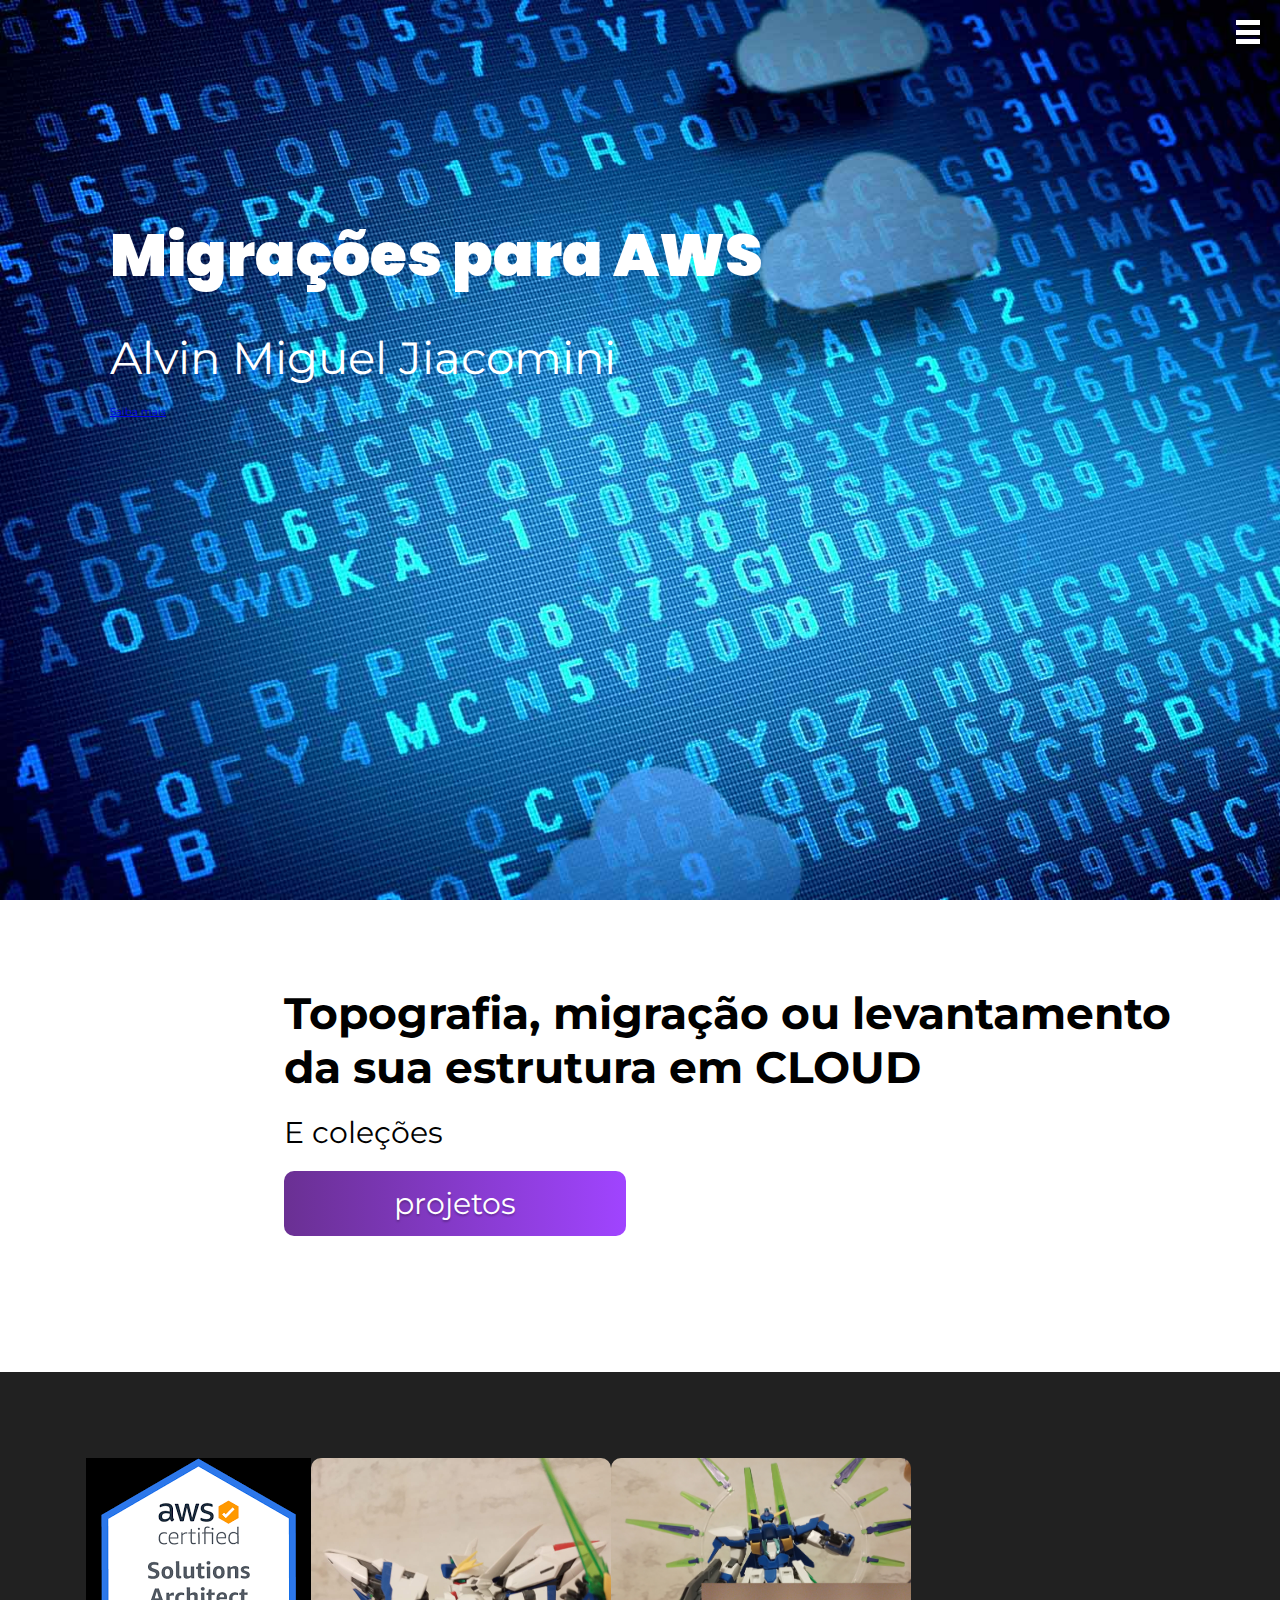
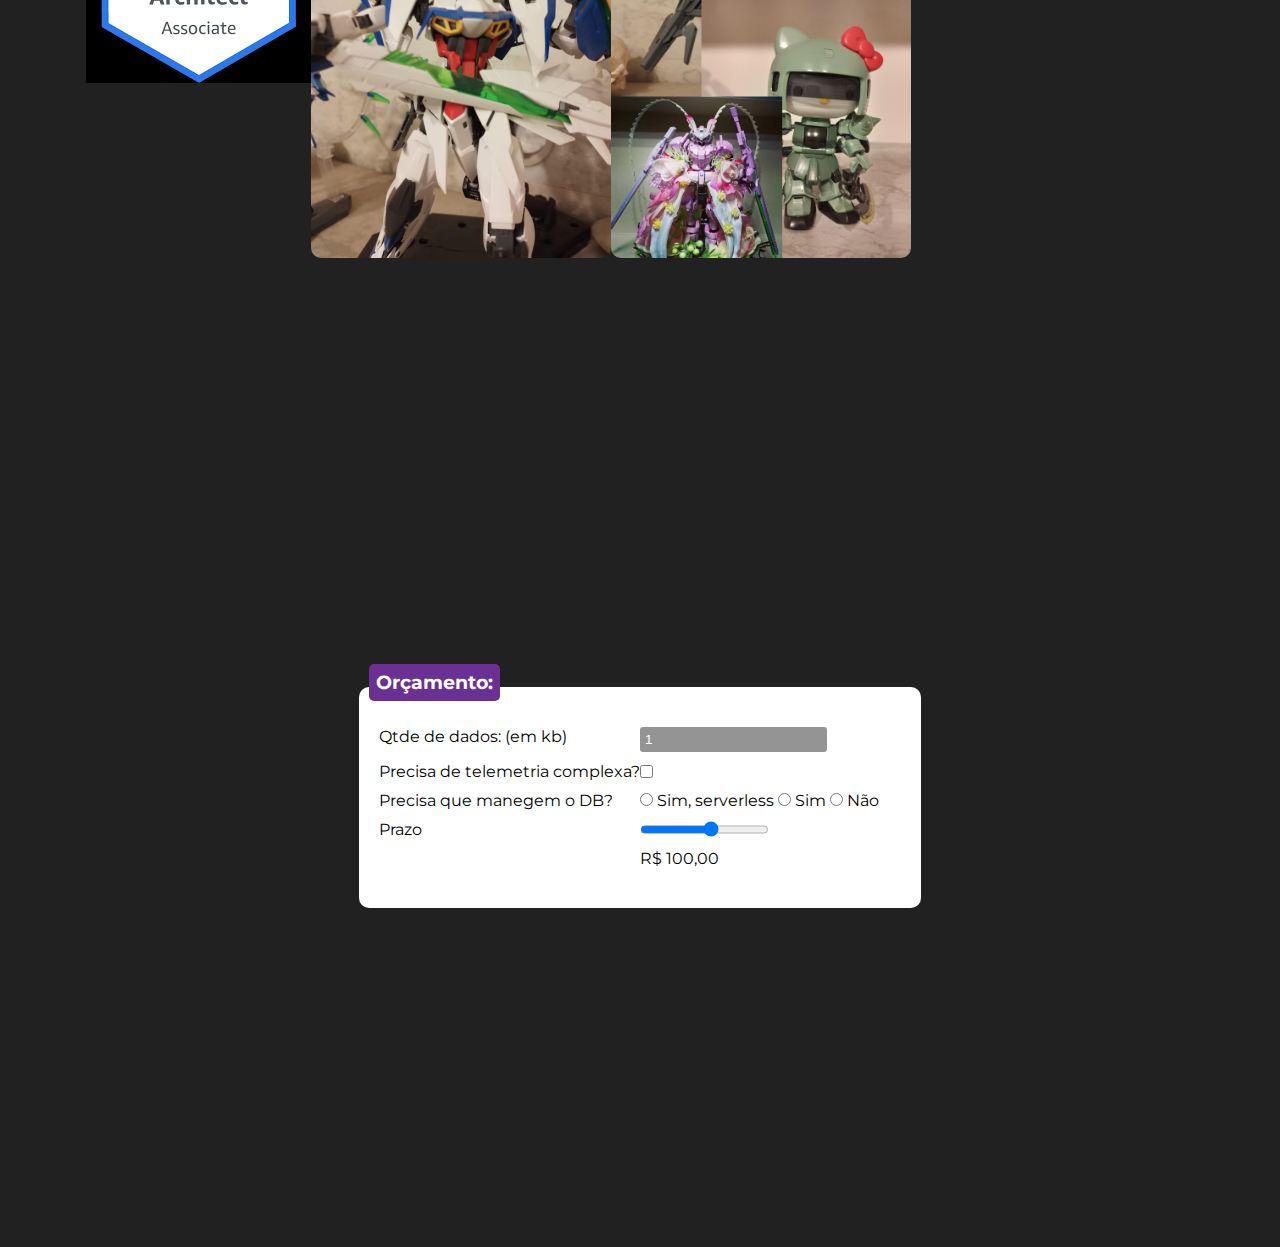
==== commit d4da0251: "Update index.html" ====
--- a/index.html
+++ b/index.html
@@ -66,7 +66,7 @@
     <section id="secao-projetos">
         <ul>
             <li class="card">
-                <div css="calard-image"><img src="./assets/images/aws.png" alt=""></div>
+                <div css="calard-image"><img src="./assets/images/AWS.png" alt=""></div>
                 <div class="card-info">
                     <h3>Projetos</h3>
                     <h4>AWS Partner</h4>
